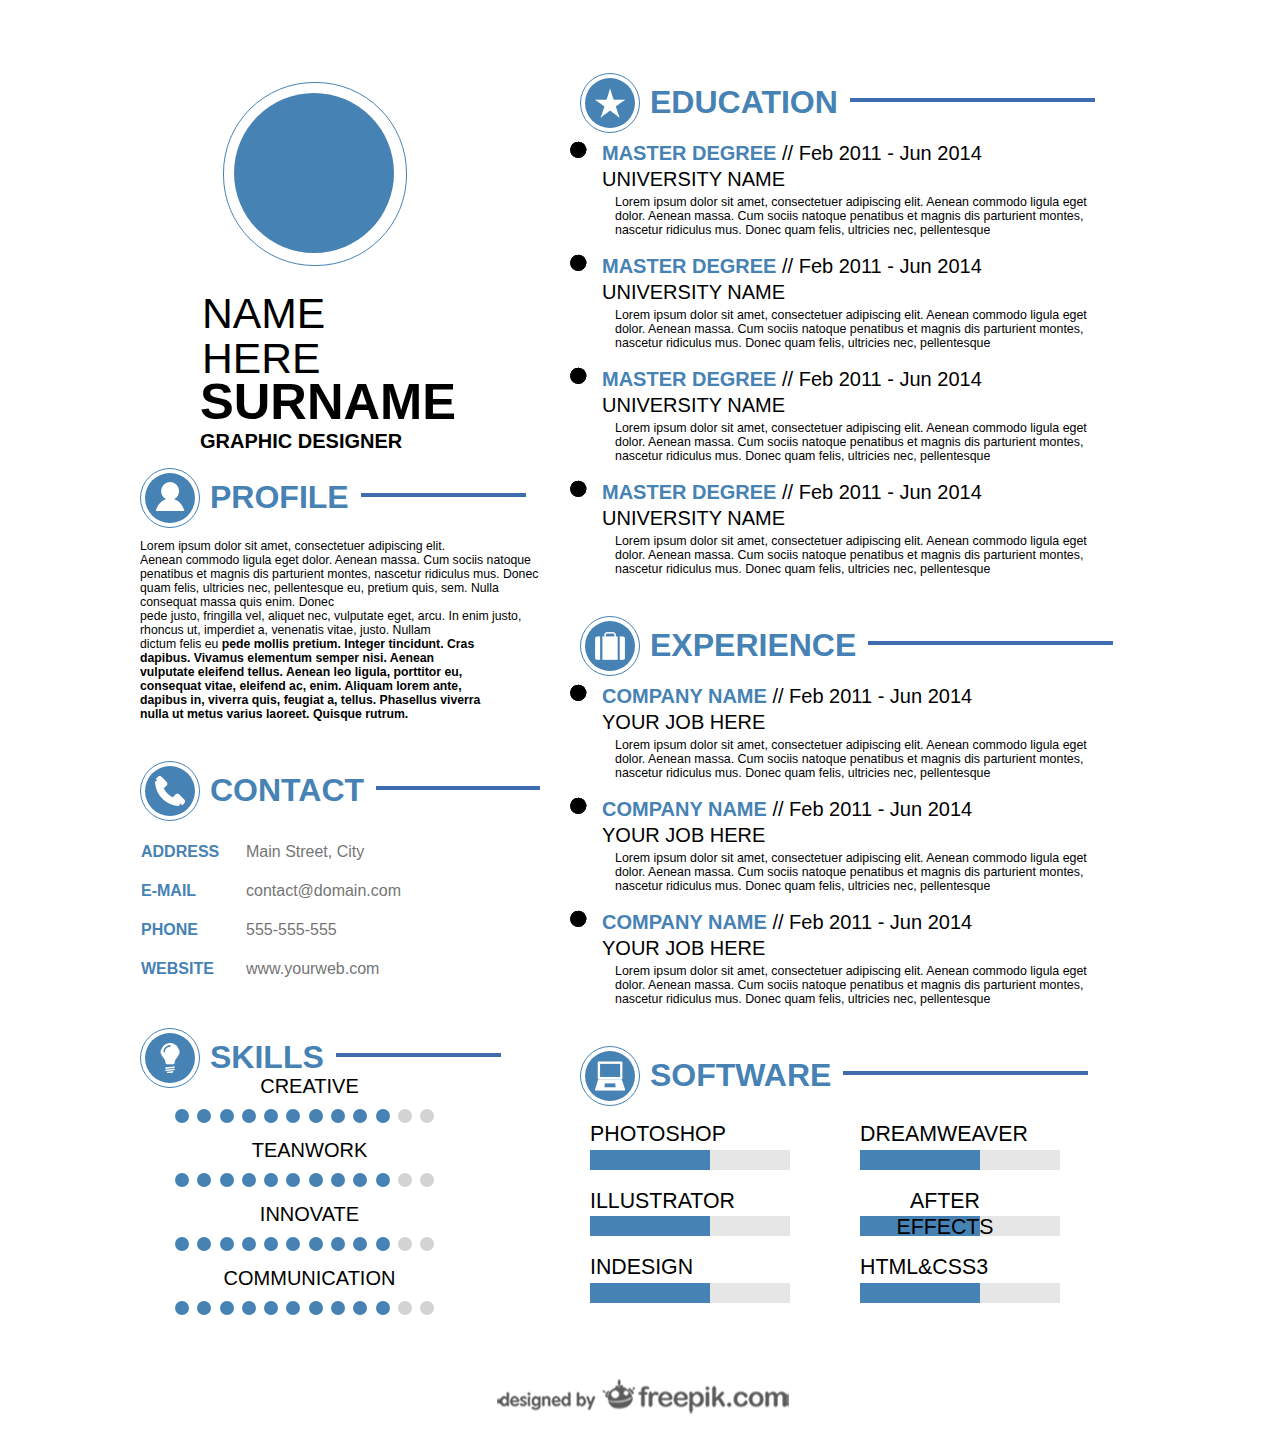
==== final/1/index.html @ 147395b1 "version1 and varsion2 added" ====
<!DOCTYPE html>
<html>
<head>
<meta http-equiv="Content-Type" content="text/html; charset=utf-8">
<link href="style.css" rel="stylesheet" type="text/css">
</head>

<body>
<div class="wrapper">
<div class="content">
<div class="left"> 
		<div class="header">
		<a href="#id">
			<div class= "out-circle">
				<div class="circle"></id></div>				
			</div>
			</a>
			<div class="name">
				<h1>NAME HERE</h1>
				<h2>SURNAME</h2>
				<h4>GRAPHIC DESIGNER</h4>
			</div>
		</div>	
		
				<div class="section">
			<div class="header-information">
				<div class="small-outside-circle">
					<div class="profile-circle"></div>
				</div>
			<h1 class="title">PROFILE </h1>
			<h5 class="profile-text">Lorem ipsum dolor sit amet, consectetuer adipiscing elit.<br> Aenean commodo ligula eget dolor. Aenean massa. 
				Cum sociis natoque penatibus et magnis dis parturient montes, nascetur ridiculus mus. 
				Donec quam felis, ultricies nec, pellentesque eu, pretium quis, sem. Nulla consequat massa quis enim. 
				Donec<br> pede justo, fringilla vel, aliquet nec, vulputate eget, arcu. 
				In enim justo, rhoncus ut, imperdiet a, venenatis vitae, justo. Nullam <br>dictum felis eu <b>pede mollis pretium. 
				Integer tincidunt. Cras <br>dapibus. Vivamus elementum semper nisi. 
				Aenean<br> vulputate eleifend tellus. Aenean leo ligula, porttitor eu, <br>consequat vitae, eleifend ac, enim. 
				Aliquam lorem ante, <br>dapibus in, viverra quis, feugiat a, tellus. 
				Phasellus viverra<br> nulla ut metus varius laoreet. Quisque rutrum.</b>
			</h5>
			</div>
		</div>
		
		<div class="section ">
			<div class="header-information">
				<div class="small-outside-circle">
					<div class="contact-circle"></div>
				</div>
			<h1 class="title">CONTACT </h1>
			<form class="table">
						<div class="row">
							<div class="cell"><label>ADDRESS</label></div>
							<div class="cell"><input type="text" readonly placeholder="Main Street, City"></div>
						</div>
						<div class="row">
							<div class="cell"><label>E-MAIL</label></div>
							<div class="cell"><input type="text"readonly placeholder="contact@domain.com"></div>
						</div>
						<div class="row">
							<div class="cell"><label>PHONE</label></div>
							<div class="cell"><input type="text" readonly placeholder="555-555-555"></div>
						</div>
						<div class="row">
							<div class="cell"><label>WEBSITE</label></div>
							<div class="cell"><input type="text" readonly placeholder="www.yourweb.com"></div>
						</div>
			</form>
			</div>
		</div>
				<div class="section">
			<div class="header-information">
				<div class="small-outside-circle">
					<div class="skills-circle"></div>
				</div>
			<h1 class="title">SKILLS </h1>			
			</div>
			
						<div class="criteria" style="margin-right:80px">				
				<h4>CREATIVE</h4>					
				<ul>
						  <li></li>
						  <li></li>
						  <li></li>
						  <li></li>
						  <li></li>
						  <li></li>
						  <li></li>
						  <li></li>
						  <li></li>
						  <li class="active"></li>
						  <li></li>
						  <li></li>
					</ul>  
					
					<h4>TEANWORK</h4>
					<ul>
						  <li></li>
						  <li></li>
						  <li></li>
						  <li></li>
						  <li></li>
						  <li></li>
						  <li></li>
						  <li></li>
						  <li></li>
						  <li class="active"></li>
						  <li></li>
						  <li></li>
					</ul> 
					
					<h4>INNOVATE</h4>
					<ul>
					  <li></li>
						  <li></li>
						  <li></li>
						  <li></li>
						  <li></li>
						  <li></li>
						  <li></li>
						  <li></li>
						  <li></li>
						  <li class="active"></li>
						  <li></li>
						  <li></li>
					</ul> 
					
					<h4>COMMUNICATION</h4>
					<ul>
					  <li></li>
						  <li></li>
						  <li></li>
						  <li></li>
						  <li></li>
						  <li></li>
						  <li></li>
						  <li></li>
						  <li></li>
						  <li class="active"></li>
						  <li></li>
						  <li></li>
					</ul> 
				</div>
		</div>
</div>
<div class="right">
		<div class="section"  id="id">
			<div class="header-information">
				<div class="small-outside-circle">
					<div class="education-circle"></div>
				</div>
				<h1 class="title">EDUCATION </h1>
			</div>
			<ul class="list">
				<li>
					<div class="title2"><h4>MASTER DEGREE</h4></div>
					
				<div class="info">			
					<h4>UNIVERSITY NAME</h4>
					<h6>Lorem ipsum dolor sit amet, consectetuer adipiscing elit. Aenean commodo ligula eget <br>dolor. Aenean massa. 
						Cum sociis natoque penatibus et magnis dis parturient montes,<br> nascetur ridiculus mus. 
						Donec quam felis, ultricies nec, pellentesque </h6>
				</div>
				</li>
								<li>
					<div class="title2"><h4>MASTER DEGREE</h4></div>
					
				<div class="info">			
					<h4>UNIVERSITY NAME</h4>
					<h6>Lorem ipsum dolor sit amet, consectetuer adipiscing elit. Aenean commodo ligula eget <br>dolor. Aenean massa. 
						Cum sociis natoque penatibus et magnis dis parturient montes,<br> nascetur ridiculus mus. 
						Donec quam felis, ultricies nec, pellentesque </h6>
				</div>
				</li>
								<li>
					<div class="title2"><h4>MASTER DEGREE</h4></div>
					
				<div class="info">			
					<h4>UNIVERSITY NAME</h4>
					<h6>Lorem ipsum dolor sit amet, consectetuer adipiscing elit. Aenean commodo ligula eget <br>dolor. Aenean massa. 
						Cum sociis natoque penatibus et magnis dis parturient montes,<br> nascetur ridiculus mus. 
						Donec quam felis, ultricies nec, pellentesque </h6>
				</div>
				</li>
								<li>
					<div class="title2"><h4>MASTER DEGREE</h4></div>
					
				<div class="info">			
					<h4>UNIVERSITY NAME</h4>
					<h6>Lorem ipsum dolor sit amet, consectetuer adipiscing elit. Aenean commodo ligula eget <br>dolor. Aenean massa. 
						Cum sociis natoque penatibus et magnis dis parturient montes,<br> nascetur ridiculus mus. 
						Donec quam felis, ultricies nec, pellentesque </h6>
				</div>
				</li>
			</ul>			
		
		</div>
		
						<div class="section exp">
			<div class="header-information">
				<div class="small-outside-circle">
					<div class="experience-circle"></div>
				</div>
				<h1 class="title">EXPERIENCE </h1>
			</div>
			<ul class="list">
				<li>
					<div class="title2"><h4>COMPANY NAME</h4></div>
					
				<div class="info">			
					<h4>YOUR JOB HERE</h4>
					<h6>Lorem ipsum dolor sit amet, consectetuer adipiscing elit. Aenean commodo ligula eget <br>dolor. Aenean massa. 
						Cum sociis natoque penatibus et magnis dis parturient montes,<br> nascetur ridiculus mus. 
						Donec quam felis, ultricies nec, pellentesque </h6>
				</div>
				</li>
								<li>
					<div class="title2"><h4>COMPANY NAME</h4></div>
					
				<div class="info">			
					<h4>YOUR JOB HERE</h4>
					<h6>Lorem ipsum dolor sit amet, consectetuer adipiscing elit. Aenean commodo ligula eget <br>dolor. Aenean massa. 
						Cum sociis natoque penatibus et magnis dis parturient montes,<br> nascetur ridiculus mus. 
						Donec quam felis, ultricies nec, pellentesque </h6>
				</div>
				</li>
					
								<li>
					<div class="title2"><h4>COMPANY NAME</h4></div>
					
				<div class="info">			
					<h4>YOUR JOB HERE</h4>
					<h6>Lorem ipsum dolor sit amet, consectetuer adipiscing elit. Aenean commodo ligula eget <br>dolor. Aenean massa. 
						Cum sociis natoque penatibus et magnis dis parturient montes,<br> nascetur ridiculus mus. 
						Donec quam felis, ultricies nec, pellentesque </h6>
				</div>
				</li>
			</ul>			
		
		</div>
		
				<div class="section">
			<div class="header-information">
				<div class="small-outside-circle">
					<div class="soft-circle"></div>
				</div>
				<h1 class="title">SOFTWARE </h1>
			</div>
					<div class="progress">
			<div class="col-sm-5">
				<h4>PHOTOSHOP</h4><br>
				<div class="soft-progress"><div class="progress-ph"></div></div>
				<!-- <progress value="8" max="10"></progress></p> -->
				<h4>ILLUSTRATOR</h4><br>
				<div class="soft-progress"><div class="progress-ph"></div></div>
				<h4 class="criteria">INDESIGN</h4><br>
				<div class="soft-progress"><div class="progress-ph"></div></div>
			</div>
			<div class="col-sm-5">
				<h4>DREAMWEAVER</h4><br>
				<div class="soft-progress"><div class="progress-ph"></div></div>
				<h4>AFTER EFFECTS</h4><br>
				<div class="soft-progress"><div class="progress-ph"></div></div>
				<h4>HTML&CSS3</h4><br>
				<div class="soft-progress"><div class="progress-ph"div></div>
			</div>
			</div>
		
		</div>
</div>
</div>

</div>
<footer class="footer">
 <a href="#id2" class="logo"></a>
</footer>
</div>
</body>
---- final/1/style.css ----
.wrapper{
	  position: relative;
	  width:1000px;
	  margin: 0 auto;
	  overflow:hidden;
/* 	  background-color:white;	 */  
/* 	 background-image: url(back.jpg);
	 background-repeat: no-repeat;	 */
  }
  
  .content{
	  overflow:hidden;
	  min-height: calc(100vh - 50px);
  }
  
  .left{
	  margin:10px 0px 0px 0px;
  }
  
  .left{
	  float:left;
	width:400px;
	overflow:hidden;
  }
    .header{
	float: left;
	height:450px;
	margin: 0px 0px 0px 60px;
}

.left .section{
	float:left;
	position:relative;
	width:400px;
	overflow:hidden;
/* 	min-height:250px; */
	margin-bottom:40px;
}

 .out-circle {
	left:50px;
	width:182px;
	height:182px;
	border: 1px solid #0094D0;
	background:white;
	border-radius:91px;
	border-color:SteelBlue;
	margin-top:64px;
	margin-left:23px;
}
.circle {
	width:160px;
	height:160px;
	background:SteelBlue;
	border-radius:80px;
	margin-left: 10px;
	margin-top: 10px;
}

.name{
		line-height:45px;
		width: 230px;
}

h1{
	font-size:32pt;
}

h1, h2, h4, h5,h6{
	font-family:"Myriad Pro", Arial;
}

.name h1{
	font-weight: lighter;
	margin: 25px 0px 0px 2px;
}

.name h2{
font-size:38pt;
font-family: "MyriadPro-Bold", Arial;
font-weight: 700;
margin-top: -2px;
margin-bottom: 0px;
}

.name h4{
	line-height:34px;
	font-size:15pt;
	font-family: "MyriadPro-Bold", Arial;
	margin-top:0px;
}



.small-outside-circle {
	top:28px;
	left:40px;
	width:58px;
	height:58px;
	border: 1px solid #0094D0;
	background:white;
	border-radius:58px;
	border-color:SteelBlue
}

.profile-circle, .education-circle, .experience-circle, .contact-circle, .soft-circle, .skills-circle{
	top:4px;
	left:4px;
	width:50px;
	height:50px;
	background:SteelBlue;
	border-radius:25px;
	margin: 4px 0px 0px 4px;
	background-repeat: no-repeat;
	background-position:center;
}

.profile-circle {	
	background-image: url(content/user2.png);	
}
.education-circle{
	background-image: url(content/education.png);	
}

.experience-circle{
	background-image: url(content/experience.png);	
}

.contact-circle{
		background-image: url(content/contact.png);	
}

.soft-circle{
		background-image: url(content/software.png);	
}

.skills-circle{
		background-image: url(content/skills.png);	
}
.title{
	color: steelblue;
	font-family: "MyriadPro-Bold", Arial;
	font-size:24pt;
	margin:-49px 0px 0px 70px;
	text-overflow:ellipsis;
	height:40px;
	overflow: hidden;
}

.title h1{
		text-overflow:ellipsis;
}

.title:after {
    content:"";
    display: inline-block;
    height: 19px;
    vertical-align: bottom;
    width: 50%;
    margin-right: -100%;
    margin-left: 3px;
    border-top: 4px solid rgb(61,108,176);
	clear: both;
}


.header-information{
/* 	height:65px; */
}

.profile-text{
	font-family: "Myriad Pro", Arial;
	font-weight: normal;
	margin: 20px 0px  0px 0px;
	font-size:9.2pt;
	text-overflow: ellipsis;
}

.table{
	display:table;
	border-bottom:none;
	line-height:1px;
	padding-top:20px;
	margin-left:-10px;
}
.cell{
	display:table-cell;
	padding:1px;
	font-family:"Myriad Pro", Arial;
}
.section .row{
	display:table-row;
	height:30px;
}

.row .cell:first-child{
	width:101px;
}

.cell label{
	color:steelblue;
	font-weight: bold;
	margin:10px;
	line-height:25px;
	font-size: 12pt;
}

.cell input{
	color:black;
	font-weight: normal;
	margin:10px;
	line-height:25px;
	font-size: 12pt;
	height:15px;
	border:none;
}


.criteria li {
  width: 14px;
  height: 14px;
  text-align: center;
  line-height: 7px;
  border-radius: 10px;
  background: steelblue;
  margin: 0 0;
  margin-right:4.3px;
  display: inline-block;
  color:  steelblue;
  position: relative;
  font-size: 9pt;
}

.criteria li:first-child::before {
  display: none;
}

.active {
  background:  steelblue;
}

.active ~ li {
  background: lightgray;
  color: lightgray;
}

.criteria h4{
/* 	padding-top:30px; */
	font-family:"Myriad Pro", Arial;
	margin: 0px 0px 0px 19px;
	text-align:center;
	font-size:15pt;
	font-weight: normal;	
	line-height:14px;
}

.criteria ul{
	padding-left: 35px;
}
  
  .right{
	float:left;
	width:600px;
	margin: 50px 0px 0px 0px;
/* 	overflow:hidden; */
	position:relative;
  }
  
  .right .section{
	  margin-bottom:40px;
	  position:relative;
	  	width:600px;
  }
  
  .right .header-information{
	  margin: 15px 0px 0px 40px;
  }
  
  ul li{
    list-style-image: url(content/black_point2.png);
	margin-bottom:15px;
/* 	line-height:20px; */
/* 	margin-top:43px; */
   }
   
.list{
	margin:15px 0px 0px 0px;
	padding-left:55px;
}

 .list h4{
	color:steelblue;
	font-size:15pt;
	margin:0px 0px 0px 7px;
/* 	height:30px;
	overflow:hidden	 */
} 

.title2{
	 text-overflow:ellipsis;
	 height:26px;
}

.list .title2 h4:after{
	 content:" // Feb 2011 - Jun 2014";
	 color:black;
	 font-weight: normal;
	 text-overflow:ellipsis;
	 width: 50%;
	 height:26px;
}

.col-sm-5{
	float:left;
}
.progress{
	margin:22px 0px 0px 50px;
	width: 550px;
	height:196px;
}

.progress .col-sm-5{
	width: 270px;
}

.progress h4{
/* 	padding-top:30px; */
	float: left;
	font-family:"Myriad Pro", Arial;
	margin: 2px 100px 7.5px 0px;
	text-align:center;
	font-size:16pt;
	font-weight: normal;	
	line-height:26px;
}

.progress-ph{
	width:60%;
	background:steelblue;
	height:20px;
}

progress::-webkit-progress-bar { background-color: lightgray; }
progress::-webkit-progress-value { background: steelblue; }

progress{
	 -webkit-appearance: none; 
    appearance: none;
	width: 220px;
	height:18px;
	border: none;
}


.section .soft-progress{
	width:200px;	
	height:20px;
	background-color: #e6e6e6;	
	margin: 12.5px 0 16px 0;
}


/* .progress-ph{
	height:60%;
	background:steelblue;
} */

.info h4{
	font-weight:normal;
	font-size:15pt;
	width:200px;
	height:25px;
	color: black;
	text-overflow:ellipsis;
	overflow:hidden;
}

.info h6{
	margin:2px 0px 0px 20px;
	font-weight:normal;
	font-size:9.3pt;
	text-overflow:ellipsis;
	overflow:hidden;
/* 	line-height:20px; */
}
  
  .logo{
	display: inline-block;
	left:35%;
	right:40%;
	width:300px;
	height:50px;
	position:relative;
	background-image: url(content/logo.png);
	background-repeat:no-repeat;
	background-position: center;
}
  
.footer{
   position: relative;
   width: 100%;
   min-height: 50px;
   top:calc(100%-50px);
  display:inline-block;
}
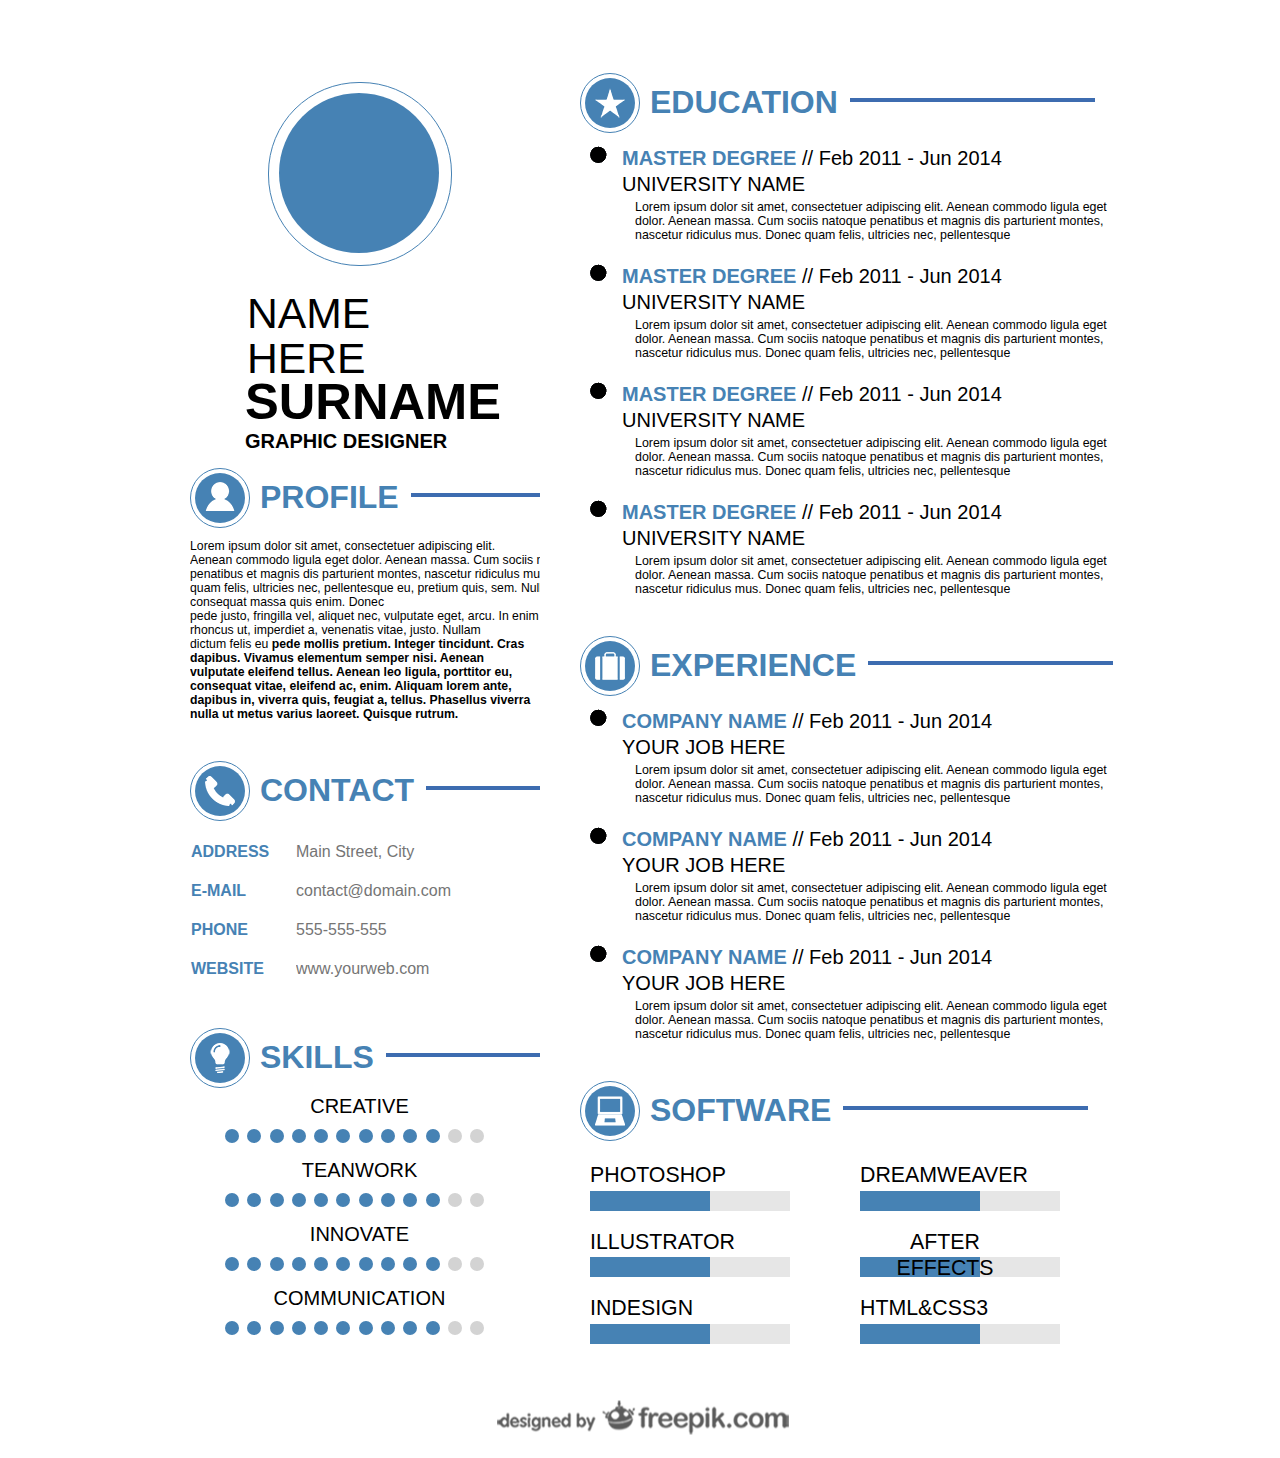
==== commit d38a3b46: "done??????" ====
--- a/final/1/index.html
+++ b/final/1/index.html
@@ -75,7 +75,7 @@
 			<h1 class="title">SKILLS </h1>			
 			</div>
 			
-						<div class="criteria" style="margin-right:80px">				
+						<div class="criteria" >				
 				<h4>CREATIVE</h4>					
 				<ul>
 						  <li></li>
--- a/final/1/style.css
+++ b/final/1/style.css
@@ -3,9 +3,7 @@
 	  width:1000px;
 	  margin: 0 auto;
 	  overflow:hidden;
-/* 	  background-color:white;	 */  
-/* 	 background-image: url(back.jpg);
-	 background-repeat: no-repeat;	 */
+	  background-color:white;	  
   }
   
   .content{
@@ -25,7 +23,7 @@
     .header{
 	float: left;
 	height:450px;
-	margin: 0px 0px 0px 60px;
+	margin: 0px 0px 0px 105px;
 }
 
 .left .section{
@@ -34,6 +32,7 @@
 	width:400px;
 	overflow:hidden;
 /* 	min-height:250px; */
+	margin-left:50px;
 	margin-bottom:40px;
 }
 
@@ -215,6 +214,9 @@
 	border:none;
 }
 
+.criteria{
+	margin:20px 80px 0 0 ;
+}
 
 .criteria li {
   width: 14px;
@@ -278,7 +280,7 @@
   
   ul li{
     list-style-image: url(content/black_point2.png);
-	margin-bottom:15px;
+	margin:20px 0px 0px 20px;;
 /* 	line-height:20px; */
 /* 	margin-top:43px; */
    }
@@ -314,7 +316,7 @@
 	float:left;
 }
 .progress{
-	margin:22px 0px 0px 50px;
+	margin:28px 0px 0px 50px;
 	width: 550px;
 	height:196px;
 }
@@ -400,6 +402,5 @@
    position: relative;
    width: 100%;
    min-height: 50px;
-   top:calc(100%-50px);
   display:inline-block;
 }